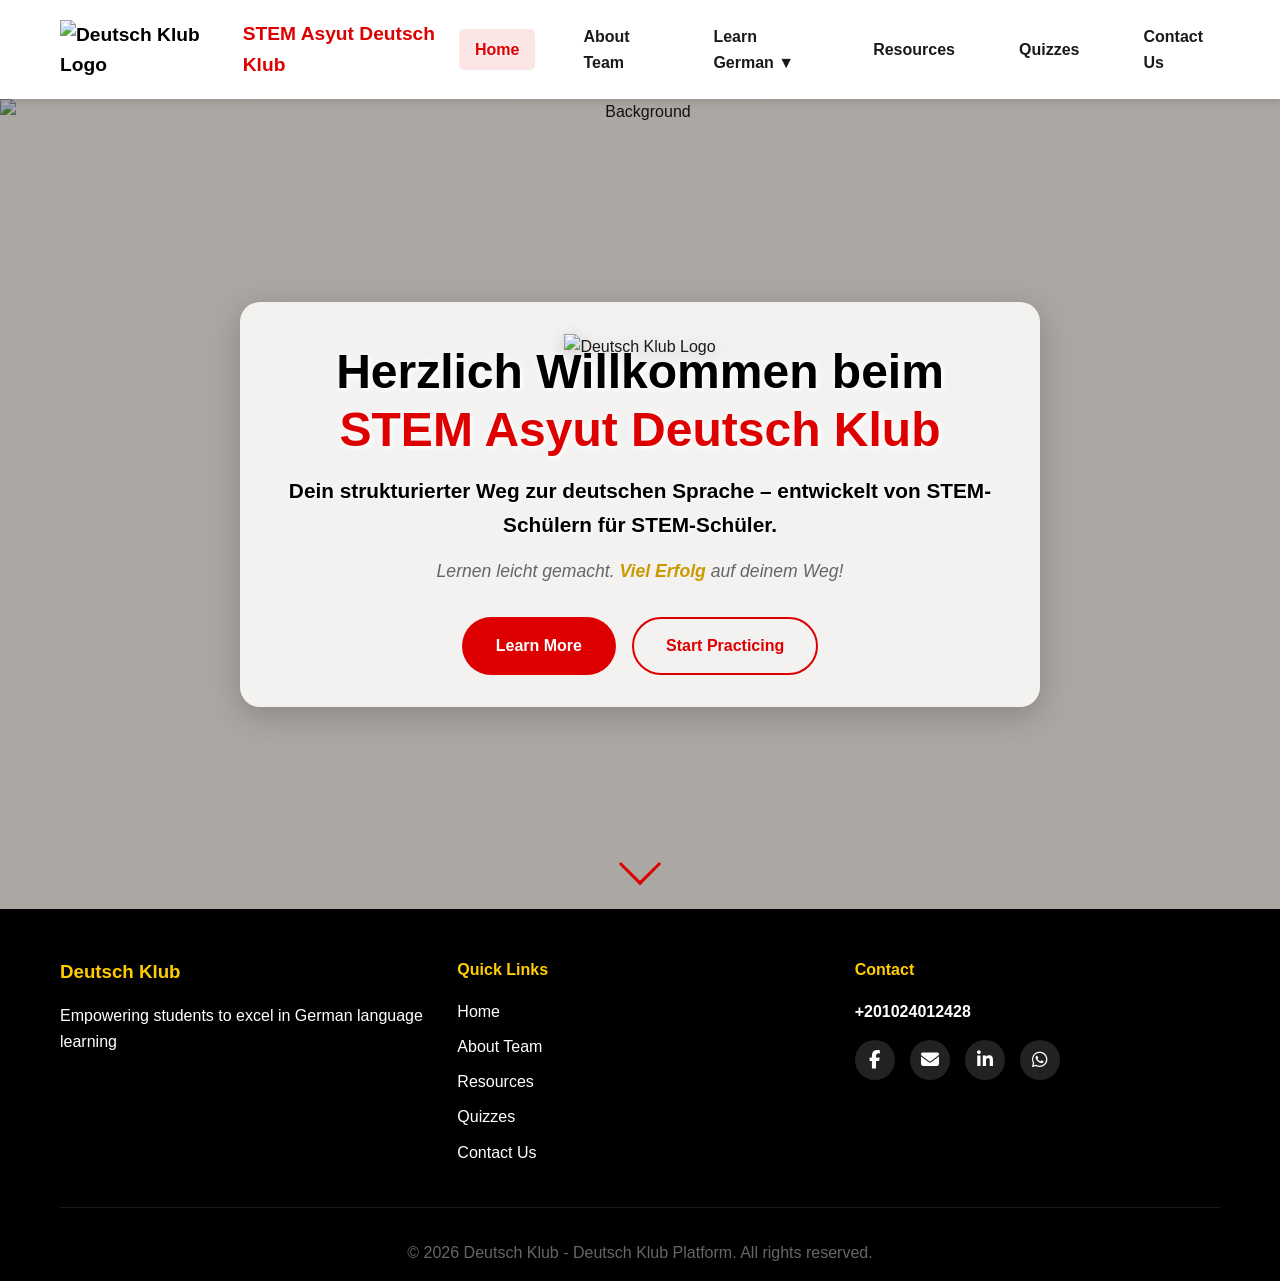
==== index.html @ 467ddcce "Add files via upload" ====
<!DOCTYPE html>
<html lang="en">
<head>
    <meta charset="UTF-8">
    <meta name="viewport" content="width=device-width, initial-scale=1.0">
    <title>Deutsch Klub - Deutsch Klub Platform</title>
    <link rel="stylesheet" href="css/style.css">
    <link rel="icon" type="image/png" href="images/Logo.png">
    <link rel="stylesheet" href="https://cdnjs.cloudflare.com/ajax/libs/font-awesome/6.5.0/css/all.min.css">

</head>
<body>
    <!-- Navigation Bar -->
    <nav class="navbar">
        <div class="nav-container">
            <div class="nav-logo">
                <img src="images/Logo.png" alt="Deutsch Klub Logo" class="logo-img">
                <span class="logo-text">STEM Asyut Deutsch Klub</span>
            </div>
            <ul class="nav-menu" id="navMenu">
                <li class="nav-item">
                    <a href="index.html" class="nav-link active">Home</a>
                </li>
                <li class="nav-item">
                    <a href="pages/about.html" class="nav-link">About Team</a>
                </li>
                <li class="nav-item dropdown">
                    <a href="#" class="nav-link dropdown-toggle">Learn German ▼</a>
                    <ul class="dropdown-menu">
                        <li class="dropdown-item"><a class="dropdown-toggle-sub" href="pages/Materials.html">Materials</a></li>
                        <li class="dropdown-item">
                            <a href="#" class="dropdown-toggle-sub">G10 ▼</a>
                            <ul class="dropdown-submenu">
                                <li class="dropdown-item">
                                    <a href="pages/curriculum/g10/semester1/lektionen.html" class="dropdown-toggle-sub">Semester 1</a>
                                </li>
                                <li class="dropdown-item">
                                    <a href="pages/curriculum/g10/semester2/lektionen.html" class="dropdown-toggle-sub">Semester 2</a>
                                    
                                </li>
                            </ul>
                        </li>
                        <li class="dropdown-item">
                            <a href="#" class="dropdown-toggle-sub">G11 ▼</a>
                            <ul class="dropdown-submenu">
                                <li class="dropdown-item">
                                    <a href="pages/curriculum/g11/semester1/lektionen.html" class="dropdown-toggle-sub">Semester 1</a>
                                    
                                </li>
                                <li class="dropdown-item">
                                    <a href="pages/curriculum/g11/semester2/lektionen.html" class="dropdown-toggle-sub">Semester 2</a>
                                    
                                </li>
                            </ul>
                        </li>
                    </ul>
                </li>
                <li class="nav-item">
                    <a href="pages/resources.html" class="nav-link">Resources</a>
                </li>
                <li class="nav-item">
                    <a href="pages/test-banks.html" class="nav-link">Quizzes</a>
                </li>
                <li class="nav-item">
                    <a href="pages/contact.html" class="nav-link">Contact Us</a>
                </li>
            </ul>
            <div class="hamburger" id="hamburger">
                <span></span>
                <span></span>
                <span></span>
            </div>
        </div>
    </nav>

    <!-- Hero Section -->
    <section class="hero" id="hero">
        <div class="hero-background">
            <img src="images/Bg.png" alt="Background" class="bg-image">
            <div class="overlay"></div>
        </div>
        <div class="hero-content">
            <div class="hero-logo">
                <img src="images/Logo.png" alt="Deutsch Klub Logo" class="hero-logo-img">
            </div>
            <!-- Herzlich Willkommen beim STEM Asyut Deutsch Klub -->
            <h1 class="hero-title">
                Herzlich Willkommen beim <span class="highlight">STEM Asyut Deutsch Klub</span> 
            </h1>
            <!-- Dein strukturierter Weg zur deutschen Sprache – entwickelt von STEM-Schülern für STEM-Schüler. -->
            <p class="hero-subtitle">
                Dein strukturierter Weg zur <strong>deutschen Sprache</strong> – entwickelt von STEM-Schülern für STEM-Schüler.
            </p> 
            <!-- Lernen leicht gemacht. Viel Erfolg auf deinem Weg! -->
            <p class="hero-message">
                Lernen leicht gemacht. <span class="gold-text">Viel Erfolg</span> auf deinem Weg!
            </p>
            <div class="hero-buttons">
                <a href="pages/about.html" class="btn btn-primary">Learn More</a>
                <a href="pages/test-banks.html" class="btn btn-secondary">Start Practicing</a>
            </div>
        </div>
        <div class="scroll-indicator">
            <div class="scroll-arrow"></div>
        </div>
    </section>

    
    <!-- Footer -->
    <footer class="footer">
    <div class="container">
        <div class="footer-content">

            <!-- About -->
            <div class="footer-section">
                <h3>Deutsch Klub</h3>
                <p>Empowering students to excel in German language learning</p>
            </div>

            <!-- Quick Links -->
            <div class="footer-section">
                <h4>Quick Links</h4>
                <ul>
                    <li><a href="#">Home</a></li>
                    <li><a href="pages/about.html">About Team</a></li>
                    <li><a href="pages/resources.html">Resources</a></li>
                    <li><a href="pages/test-banks.html">Quizzes</a></li>
                    <li><a href="pages/contact.html">Contact Us</a></li>
                </ul>
            </div>

            <!-- Contact -->
            <div class="footer-section">
                <h4>Contact</h4>
                <p class="contact-number">+201024012428</p>

                <div class="social-icons">
                    <a href="https://www.facebook.com/profile.php?id=61564110370482" target="_blank">
                        <i class="fab fa-facebook-f"></i>
                    </a>

                    <a href="mailto:stemasyutdeutschklub@gmail.com" target="_blank">
                        <i class="fas fa-envelope"></i>
                    </a>

                    <a href="https://www.linkedin.com/company/stem-asyut-deutsch-klub/" target="_blank">
                        <i class="fab fa-linkedin-in"></i>
                    </a>

                    <a href="https://whatsapp.com/channel/0029VbBIB41ISTkC7JuaUb1q" target="_blank">
                        <i class="fab fa-whatsapp"></i>
                    </a>
                </div>
            </div>

        </div>

        <div class="footer-bottom">
            <p>&copy; 2026 Deutsch Klub - Deutsch Klub Platform. All rights reserved.</p>
        </div>
    </div>
</footer>


    <script src="js/main.js"></script>
</body>
</html>
---- css/style.css ----
/* ============================================
   Deutsch Klub Website - Main Stylesheet
   Colors: Black, Red, Gold (German Identity)
   ============================================ */

/* Reset & Base Styles */
* {
    margin: 0;
    padding: 0;
    box-sizing: border-box;
}

:root {
    /* Colors extracted from logo and background images */
    --color-black: #000000;
    --color-red: #DE0000;
    --color-gold: #FFCC00;
    --color-dark-red: #B30000;
    --color-dark-gold: #CC9900;
    --color-light-beige: #EAE0D6;
    --color-cream: #F5EFE9;
    --color-light-gray: #f5f5f5;
    --color-gray: #666666;
    --color-gray-shadow: #A0A0A0;
    --color-white: #ffffff;
    --shadow: 0 4px 6px rgba(0, 0, 0, 0.1);
    --shadow-hover: 0 8px 16px rgba(0, 0, 0, 0.15);
    --transition: all 0.3s ease;
}

body {
    font-family: 'Segoe UI', Tahoma, Geneva, Verdana, sans-serif;
    line-height: 1.6;
    color: #1a1a1a;
    background-color: var(--color-cream);
    overflow-x: hidden;
    position: relative;
    font-weight: 500;
}

body::before {
    content: '';
    position: fixed;
    top: 0;
    left: 0;
    width: 100%;
    height: 100%;
    background-color: var(--color-cream);
    background-image: url('../images/Bg.png');
    background-size: cover;
    background-position: center;
    background-attachment: fixed;
    background-repeat: no-repeat;
    z-index: -1;
}

.container {
    max-width: 1200px;
    margin: 0 auto;
    padding: 0 20px;
}

/* ============================================
   Navigation Bar
   ============================================ */

.navbar {
    background-color: var(--color-white);
    box-shadow: var(--shadow);
    position: sticky;
    top: 0;
    z-index: 1000;
    padding: 1rem 0;
}

.nav-container {
    max-width: 1200px;
    margin: 0 auto;
    padding: 0 20px;
    display: flex;
    justify-content: space-between;
    align-items: center;
}

.nav-logo {
    display: flex;
    align-items: center;
    gap: 10px;
    font-weight: bold;
    font-size: 1.2rem;
    color: var(--color-black);
}

.logo-img {
    height: 60px;
    width: auto;
}

.logo-text {
    color: var(--color-red);
}

.nav-menu {
    display: flex;
    list-style: none;
    gap: 2rem;
    align-items: center;
}

.nav-item {
    position: relative;
}

.nav-link {
    text-decoration: none;
    color: #1a1a1a;
    font-weight: 600;
    padding: 0.5rem 1rem;
    border-radius: 5px;
    transition: var(--transition);
    display: block;
    text-shadow: 0 1px 2px rgba(255, 255, 255, 0.8);
}

.nav-link:hover,
.nav-link.active {
    color: var(--color-red);
    background-color: rgba(221, 0, 0, 0.1);
}

/* Dropdown Menu */
.dropdown {
    position: relative;
}

.dropdown-menu {
    position: absolute;
    top: 100%;
    left: 0;
    background-color: var(--color-white);
    box-shadow: var(--shadow-hover);
    border-radius: 8px;
    min-width: 250px;
    padding: 0.5rem 0;
    list-style: none;
    opacity: 0;
    visibility: hidden;
    transform: translateY(-10px);
    transition: var(--transition);
    margin-top: 0.5rem;
}

.dropdown:hover .dropdown-menu {
    opacity: 1;
    visibility: visible;
    transform: translateY(0);
}

.dropdown-item {
    position: relative;
}

.dropdown-toggle-sub {
    padding: 0.75rem 1.5rem;
    display: block;
    color: #1a1a1a;
    text-decoration: none;
    transition: var(--transition);
    font-weight: 600;
}

.dropdown-toggle-sub:hover {
    background-color: var(--color-light-gray);
    color: var(--color-red);
}

.dropdown-submenu {
    position: absolute;
    left: 100%;
    top: 0;
    background-color: var(--color-white);
    box-shadow: var(--shadow-hover);
    border-radius: 8px;
    min-width: 280px;
    padding: 0.5rem 0;
    list-style: none;
    opacity: 0;
    visibility: hidden;
    transform: translateX(-10px);
    transition: var(--transition);
}

.dropdown-item:hover .dropdown-submenu {
    opacity: 1;
    visibility: visible;
    transform: translateX(0);
}

.dropdown-submenu li a {
    padding: 0.75rem 1.5rem;
    display: block;
    color: #1a1a1a;
    text-decoration: none;
    transition: var(--transition);
    font-size: 0.9rem;
    font-weight: 500;
}

.dropdown-submenu li a:hover {
    background-color: var(--color-light-gray);
    color: var(--color-red);
    padding-left: 2rem;
}

/* Hamburger Menu (Mobile) */
.hamburger {
    display: none;
    flex-direction: column;
    cursor: pointer;
    gap: 5px;
}

.hamburger span {
    width: 25px;
    height: 3px;
    background-color: var(--color-black);
    border-radius: 3px;
    transition: var(--transition);
}

/* ============================================
   Hero Section
   ============================================ */

.hero {
    position: relative;
    min-height: 90vh;
    display: flex;
    align-items: center;
    justify-content: center;
    text-align: center;
    overflow: hidden;
}

.hero-background {
    position: absolute;   
    inset: 0;
    z-index: 0;
}
.bg-image {
    width: 100%;
    height: 100%;
    object-fit: cover;
    display: block;
}


.overlay {
    position: absolute;
    inset: 0;
    background: rgba(0, 0, 0, 0.3); 
}

.hero-content {
    position: relative;
    z-index: 2;
    padding: 2rem;
    animation: fadeInUp 1s ease-out;
    max-width: 800px;
    background-color: rgba(255, 255, 255, 0.605);
    border-radius: 20px;
    box-shadow: 0 8px 32px rgba(0, 0, 0, 0.2);
    backdrop-filter: blur(1px);
}

.hero-logo {
    margin-bottom: -1rem;
    animation: fadeIn 1.5s ease-out;
}

.hero-logo-img {
    height: 140px;
    width: auto;
    filter: drop-shadow(0 4px 8px rgba(0, 0, 0, 0.2));

}

.hero-title {
    font-size: 3rem;
    font-weight: bold;
    margin-bottom: 1rem;
    color: var(--color-black);
    line-height: 1.2;
    text-shadow: 2px 2px 4px rgba(255, 255, 255, 0.9), 0 0 10px rgba(255, 255, 255, 0.7);
}

.highlight {
    color: var(--color-red);
}

.hero-subtitle {
    font-size: 1.3rem;
    color: var(--color-black);
    margin-bottom: 1rem;
    font-weight: 600;
    text-shadow: 1px 1px 3px rgba(255, 255, 255, 0.9), 0 0 8px rgba(255, 255, 255, 0.6);
}

.hero-message {
    font-size: 1.1rem;
    color: var(--color-gray);
    margin-bottom: 2rem;
    font-style: italic;
}

.gold-text {
    color: var(--color-dark-gold);
    font-weight: bold;
}

.hero-buttons {
    display: flex;
    gap: 1rem;
    justify-content: center;
    flex-wrap: wrap;
}

.btn {
    padding: 0.875rem 2rem;
    border-radius: 30px;
    text-decoration: none;
    font-weight: 600;
    transition: var(--transition);
    display: inline-block;
    border: 2px solid transparent;
}

.btn-primary {
    background-color: var(--color-red);
    color: var(--color-white);
}

.btn-primary:hover {
    background-color: var(--color-dark-red);
    transform: translateY(-2px);
    box-shadow: var(--shadow-hover);
}

.btn-secondary {
    background-color: transparent;
    color: var(--color-red);
    border-color: var(--color-red);
}

.btn-secondary:hover {
    background-color: var(--color-red);
    color: var(--color-white);
    transform: translateY(-2px);
}

.scroll-indicator {
    position: absolute;
    bottom: 30px;
    left: 50%;
    transform: translateX(-50%);
    animation: bounce 2s infinite;
}

.scroll-arrow {
    width: 30px;
    height: 30px;
    border-right: 3px solid var(--color-red);
    border-bottom: 3px solid var(--color-red);
    transform: rotate(45deg);
}

/* ============================================
   Features Section
   ============================================ */

.features {
    padding: 5rem 0;
    background-color: var(--color-light-gray);
}

.section-title {
    text-align: center;
    font-size: 2.5rem;
    margin-bottom: 3rem;
    color: var(--color-black);
    font-weight: bold;
    text-shadow: 1px 1px 3px rgba(255, 255, 255, 0.9), 0 0 8px rgba(255, 255, 255, 0.6);
}

.features-grid {
    display: grid;
    grid-template-columns: repeat(auto-fit, minmax(250px, 1fr));
    gap: 2rem;
}

.feature-card {
    background-color: rgba(255, 255, 255, 0.95);
    padding: 2rem;
    border-radius: 15px;
    text-align: center;
    box-shadow: var(--shadow);
    transition: var(--transition);
    backdrop-filter: blur(5px);
}

.feature-card:hover {
    transform: translateY(-5px);
    box-shadow: var(--shadow-hover);
}

.feature-icon {
    font-size: 3rem;
    margin-bottom: 1rem;
}

.feature-card h3 {
    color: var(--color-red);
    margin-bottom: 1rem;
    font-size: 1.3rem;
    font-weight: bold;
    text-shadow: 0 1px 2px rgba(255, 255, 255, 0.8);
}

.feature-card p {
    color: #2a2a2a;
    line-height: 1.6;
    font-weight: 500;
}

/* ============================================
   Footer
   ============================================ */

.footer {
    background-color: var(--color-black);
    color: var(--color-white);
    padding: 3rem 0 1rem;
}

.footer-content {
    display: grid;
    grid-template-columns: repeat(auto-fit, minmax(250px, 1fr));
    gap: 2rem;
    margin-bottom: 2rem;
}

.footer-section h3,
.footer-section h4 {
    color: var(--color-gold);
    margin-bottom: 1rem;
}

.footer-section ul {
    list-style: none;
    padding: 0;
}

.footer-section ul li {
    margin-bottom: 0.6rem;
}

.footer-section a {
    color: var(--color-white);
    text-decoration: none;
    transition: 0.3s ease;
}

.footer-section a:hover {
    color: var(--color-gold);
    padding-left: 6px;
}

.contact-number {
    margin-bottom: 1rem;
    font-weight: 600;
    color: var(--color-white);
}

/* Social Icons */
.social-icons {
    display: flex;
    gap: 15px;
    margin-top: 0.5rem;
}

.social-icons a {
    width: 40px;
    height: 40px;
    border-radius: 50%;
    background-color: #222;
    display: flex;
    align-items: center;
    justify-content: center;
    color: white;
    font-size: 18px;
    transition: 0.3s ease;
}

.social-icons a:hover {
    transform: translateY(-6px) scale(1.1);
    background-color: var(--color-gold);
    color: black;
}

.footer-bottom {
    text-align: center;
    padding-top: 2rem;
    border-top: 1px solid rgba(255, 255, 255, 0.1);
    color: var(--color-gray);
}


/* ============================================
   Page Content Styles (Shared)
   ============================================ */

.page-header {
    background: linear-gradient(135deg, var(--color-red) 0%, var(--color-dark-red) 100%);
    color: var(--color-white);
    padding: 2rem 0;
    text-align: center;
    position: relative;
    z-index: 1;
}

.page-header h1 {
    font-size: 2.5rem;
    margin-bottom: 0.5rem;
}

.page-header p {
    font-size: 1.2rem;
    opacity: 0.9;
}

.page-content {
    padding: 3rem 0;
    min-height: 60vh;
    position: relative;
    z-index: 1;
}

.content-container {
    background-color: rgba(255, 255, 255, 0.98);
    border-radius: 15px;
    padding: 2rem;
    box-shadow: 0 4px 20px rgba(0, 0, 0, 0.15);
    margin: 0rem 0;
    backdrop-filter: blur(10px);
}

.content-container h2,
.content-container h3,
.content-container h4 {
    color: var(--color-black);
    font-weight: bold;
    text-shadow: 0 1px 2px rgba(255, 255, 255, 0.8);
}

.content-container p {
    color: #1a1a1a;
    font-weight: 500;
}

/* ============================================
   Animations
   ============================================ */

@keyframes fadeIn {
    from {
        opacity: 0;
    }
    to {
        opacity: 1;
    }
}

@keyframes fadeInUp {
    from {
        opacity: 0;
        transform: translateY(30px);
    }
    to {
        opacity: 1;
        transform: translateY(0);
    }
}

@keyframes bounce {
    0%, 20%, 50%, 80%, 100% {
        transform: translateX(-50%) translateY(0);
    }
    40% {
        transform: translateX(-50%) translateY(-10px);
    }
    60% {
        transform: translateX(-50%) translateY(-5px);
    }
}

/* ============================================
   Responsive Design
   ============================================ */

@media (max-width: 768px) {
    .hamburger {
        display: flex;
    }

    .nav-menu {
        position: fixed;
        left: -100%;
        top: 70px;
        flex-direction: column;
        background-color: var(--color-white);
        width: 100%;
        text-align: center;
        transition: var(--transition);
        box-shadow: var(--shadow);
        padding: 2rem 0;
        gap: 0;
    }

    .nav-menu.active {
        left: 0;
    }

    .nav-item {
        width: 100%;
    }

    .nav-link {
        padding: 1rem;
        width: 100%;
    }

    .dropdown-menu {
        position: static;
        opacity: 1;
        visibility: visible;
        transform: none;
        box-shadow: none;
        background-color: var(--color-light-gray);
        margin-top: 0;
        border-radius: 0;
    }

    .dropdown-submenu {
        position: static;
        opacity: 1;
        visibility: visible;
        transform: none;
        box-shadow: none;
        background-color: rgba(0, 0, 0, 0.05);
        margin-left: 1rem;
    }

    .hero-title {
        font-size: 2rem;
    }

    .hero-subtitle {
        font-size: 1.1rem;
    }

    .section-title {
        font-size: 2rem;
    }

    .features-grid {
        grid-template-columns: 1fr;
    }
}

@media (max-width: 480px) {
    .hero-title {
        font-size: 1.5rem;
    }

    .hero-buttons {
        flex-direction: column;
    }

    .btn {
        width: 100%;
    }
}



/* أضف هذا في نهاية ملف style.css */

/* إصلاح لـ background للصفحات الأخرى */
.page-content {
    position: relative;
    z-index: 2;
    background-color: rgba(245, 239, 233, 0.95);
    margin-top: 0rem;
    border-radius: 15px;
    box-shadow: 0 4px 20px rgba(0, 0, 0, 0.15);
    padding: 0rem;
}

/* إصلاح لـ hero في الصفحات الأخرى */
.hero .hero-content {
    padding: 2rem;
    background-color: rgba(255, 255, 255, 0.85);
    border-radius: 20px;
    box-shadow: 0 8px 32px rgba(0, 0, 0, 0.2);
    backdrop-filter: blur(10px);
    margin: 2rem auto;
    max-width: 800px;
}

/* إصلاح لـ navbar dropdown links */
.dropdown-menu a {
    display: block;
    padding: 0.75rem 1.5rem;
    color: #1a1a1a;
    text-decoration: none;
    transition: var(--transition);
    font-weight: 500;
}

.dropdown-menu a:hover {
    background-color: var(--color-light-gray);
    color: var(--color-red);
}

/* إصلاح لـ active link */
.nav-link.active {
    color: var(--color-red) !important;
    background-color: rgba(221, 0, 0, 0.1) !important;
}
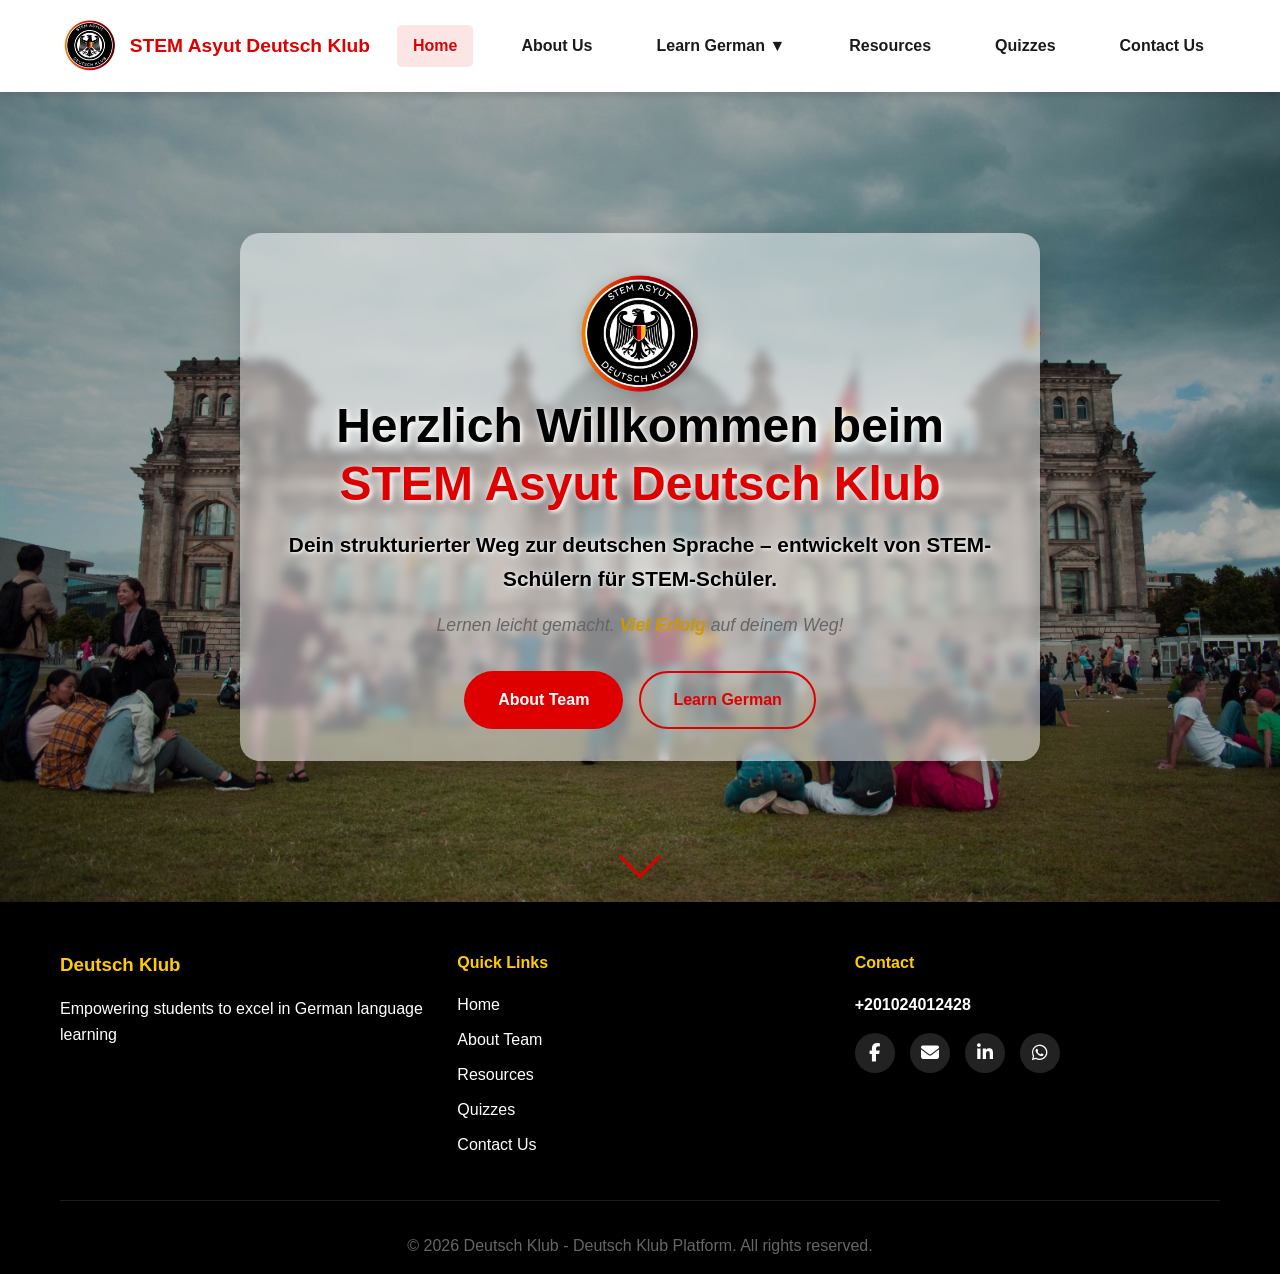
==== commit bf4b2fc4: "Add files via upload" ====
--- a/index.html
+++ b/index.html
@@ -22,7 +22,7 @@
                     <a href="index.html" class="nav-link active">Home</a>
                 </li>
                 <li class="nav-item">
-                    <a href="pages/about.html" class="nav-link">About Team</a>
+                    <a href="pages/about.html" class="nav-link">About Us</a>
                 </li>
                 <li class="nav-item dropdown">
                     <a href="#" class="nav-link dropdown-toggle">Learn German ▼</a>
@@ -79,7 +79,7 @@
             <img src="images/Bg.png" alt="Background" class="bg-image">
             <div class="overlay"></div>
         </div>
-        <div class="hero-content">
+        <div class="hero-content" >
             <div class="hero-logo">
                 <img src="images/Logo.png" alt="Deutsch Klub Logo" class="hero-logo-img">
             </div>
@@ -96,8 +96,8 @@
                 Lernen leicht gemacht. <span class="gold-text">Viel Erfolg</span> auf deinem Weg!
             </p>
             <div class="hero-buttons">
-                <a href="pages/about.html" class="btn btn-primary">Learn More</a>
-                <a href="pages/test-banks.html" class="btn btn-secondary">Start Practicing</a>
+                <a href="pages/about.html" class="btn btn-primary">About Team</a>
+                <a href="pages/resources.html" class="btn btn-secondary">Learn German</a>
             </div>
         </div>
         <div class="scroll-indicator">
--- a/css/style.css
+++ b/css/style.css
@@ -267,7 +267,7 @@
     padding: 2rem;
     animation: fadeInUp 1s ease-out;
     max-width: 800px;
-    background-color: rgba(255, 255, 255, 0.605);
+    background-color: rgba(255, 255, 255, 0.185);
     border-radius: 20px;
     box-shadow: 0 8px 32px rgba(0, 0, 0, 0.2);
     backdrop-filter: blur(1px);
@@ -709,10 +709,10 @@
 /* إصلاح لـ hero في الصفحات الأخرى */
 .hero .hero-content {
     padding: 2rem;
-    background-color: rgba(255, 255, 255, 0.85);
+    background-color: rgba(255, 255, 255, 0.5);
     border-radius: 20px;
     box-shadow: 0 8px 32px rgba(0, 0, 0, 0.2);
-    backdrop-filter: blur(10px);
+    backdrop-filter: blur(5px);
     margin: 2rem auto;
     max-width: 800px;
 }
